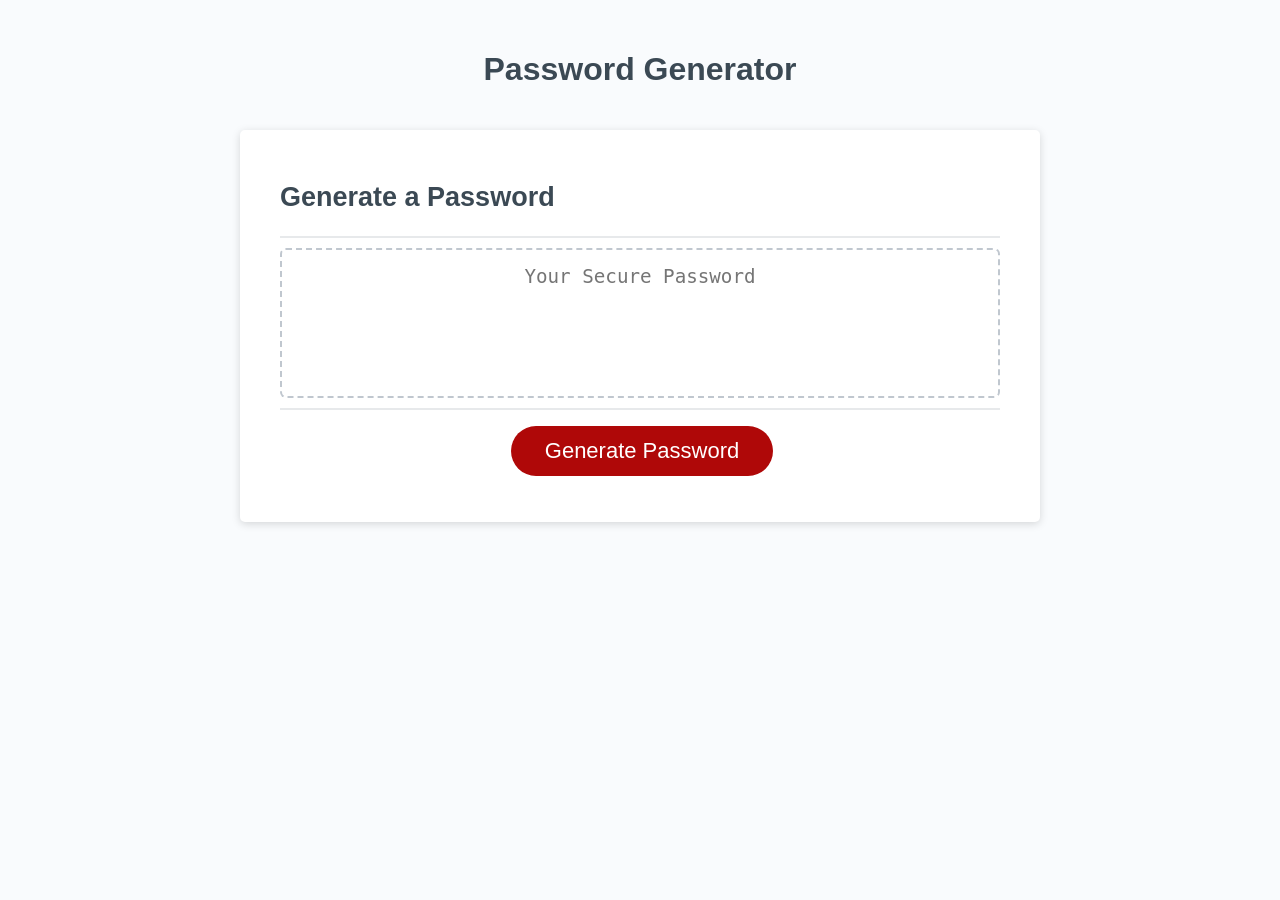
==== Develop/index.html @ d4ccefb2 "created prompts/alerts" ====
<!DOCTYPE html>
<html lang="en">
  <head>
    <meta charset="UTF-8" />
    <meta name="viewport" content="width=device-width, initial-scale=1.0" />
    <meta http-equiv="X-UA-Compatible" content="ie=edge" />
    <title>Password Generator</title>
    <link rel="stylesheet" href="style.css" />
  </head>
  <body>
    <div class="wrapper">
      <header>
        <h1>Password Generator</h1>
      </header>
      <div class="card">
        <div class="card-header">
          <h2>Generate a Password</h2>
        </div>
        <div class="card-body">
          <textarea
            readonly
            id="password"
            placeholder="Your Secure Password"
            aria-label="Generated Password"
          ></textarea>
        </div>
        <div class="card-footer">
          <button id="generate" class="btn">Generate Password</button>
        </div>
      </div>
    </div>
    <script src="script.js"></script>
  </body>
</html>
---- Develop/style.css ----
*,
*::before,
*::after {
  box-sizing: border-box;
}

html,
body,
.wrapper {
  height: 100%;
  margin: 0;
  padding: 0;
}

body {
  font-family: sans-serif;
  background-color: #f9fbfd;
}

.wrapper {
  padding-top: 30px;
  padding-left: 20px;
  padding-right: 20px;
}

header {
  text-align: center;
  padding: 20px;
  padding-top: 0px;
  color: hsl(206, 17%, 28%);
}

.card {
  background-color: hsl(0, 0%, 100%);
  border-radius: 5px;
  border-width: 1px;
  box-shadow: rgba(0, 0, 0, 0.15) 0px 2px 8px 0px;
  color: hsl(206, 17%, 28%);
  font-size: 18px;
  margin: 0 auto;
  max-width: 800px;
  padding: 30px 40px;
}

.card-header::after {
  content: " ";
  display: block;
  width: 100%;
  background: #e7e9eb;
  height: 2px;
}

.card-body {
  min-height: 100px;
}

.card-footer {
  text-align: center;
}

.card-footer::before {
  content: " ";
  display: block;
  width: 100%;
  background: #e7e9eb;
  height: 2px;
}

.card-footer::after {
  content: " ";
  display: block;
  clear: both;
}

.btn {
  border: none;
  background-color: hsl(360, 91%, 36%);
  border-radius: 25px;
  box-shadow: rgba(0, 0, 0, 0.1) 0px 1px 6px 0px rgba(0, 0, 0, 0.2) 0px 1px 1px
    0px;
  color: hsl(0, 0%, 100%);
  display: inline-block;
  font-size: 22px;
  line-height: 22px;
  margin: 16px 16px 16px 20px;
  padding: 14px 34px;
  text-align: center;
  cursor: pointer;
}

button[disabled] {
  cursor: default;
  background: #c0c7cf;
}

.float-right {
  float: right;
}

#password {
  -webkit-appearance: none;
  -moz-appearance: none;
  appearance: none;
  border: none;
  display: block;
  width: 100%;
  padding-top: 15px;
  padding-left: 15px;
  padding-right: 15px;
  padding-bottom: 85px;
  font-size: 1.2rem;
  text-align: center;
  margin-top: 10px;
  margin-bottom: 10px;
  border: 2px dashed #c0c7cf;
  border-radius: 6px;
  resize: none;
  overflow: hidden;
}

@media (max-width: 690px) {
  .btn {
    font-size: 1rem;
    margin: 16px 0px 0px 0px;
    padding: 10px 15px;
  }

  #password {
    font-size: 1rem;
  }
}

@media (max-width: 500px) {
  .btn {
    font-size: 0.8rem;
  }
}
@media (max-width: 250px) {
  .card-header h2 {
    font-size: 15px;
    text-align: center;
  }
}
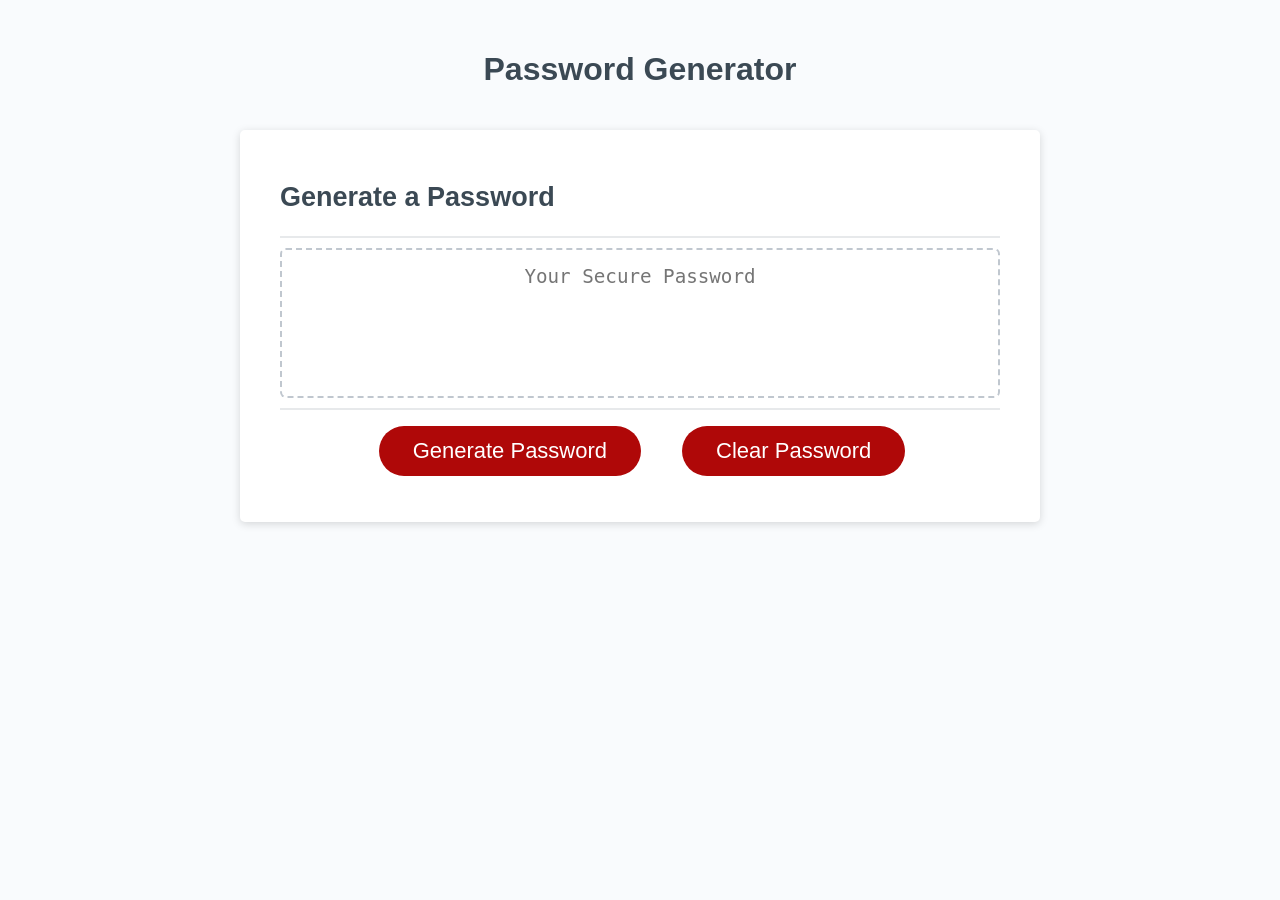
==== commit 6a608700: "created clear button" ====
--- a/Develop/index.html
+++ b/Develop/index.html
@@ -24,8 +24,9 @@
             aria-label="Generated Password"
           ></textarea>
         </div>
-        <div class="card-footer">
+        <div class="card-footer"> 
           <button id="generate" class="btn">Generate Password</button>
+          <button id="clear" class="btn">Clear Password</button>
         </div>
       </div>
     </div>
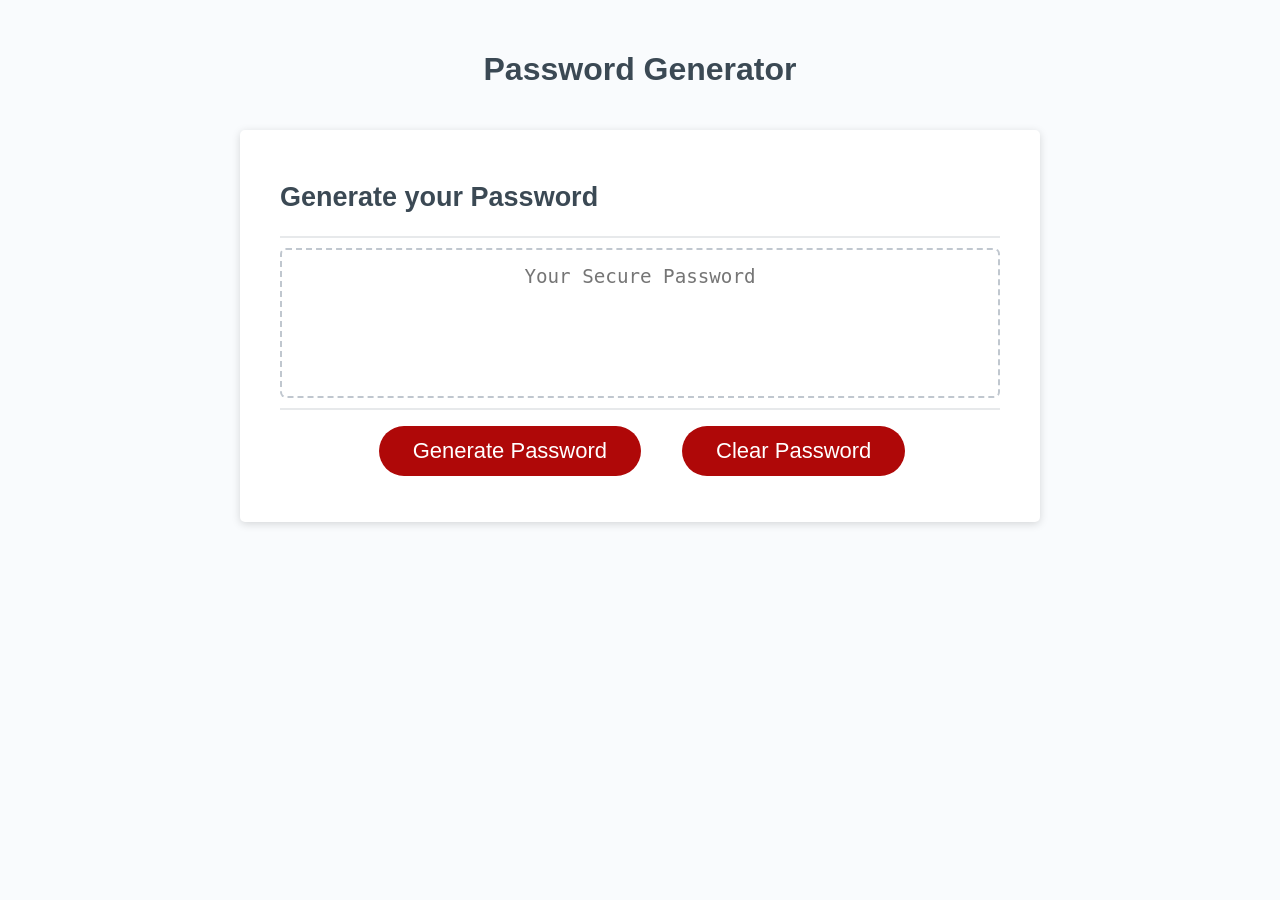
==== commit 19ad9c88: "minor change" ====
--- a/Develop/index.html
+++ b/Develop/index.html
@@ -14,14 +14,14 @@
       </header>
       <div class="card">
         <div class="card-header">
-          <h2>Generate a Password</h2>
+          <h2>Generate your Password</h2>
         </div>
         <div class="card-body">
           <textarea
             readonly
             id="password"
-            placeholder="Your Secure Password"
-            aria-label="Generated Password"
+            placeholder= "Your Secure Password"
+            aria-label= "Generated Password"
           ></textarea>
         </div>
         <div class="card-footer"> 
@@ -32,4 +32,4 @@
     </div>
     <script src="script.js"></script>
   </body>
-</html>
+</html>
